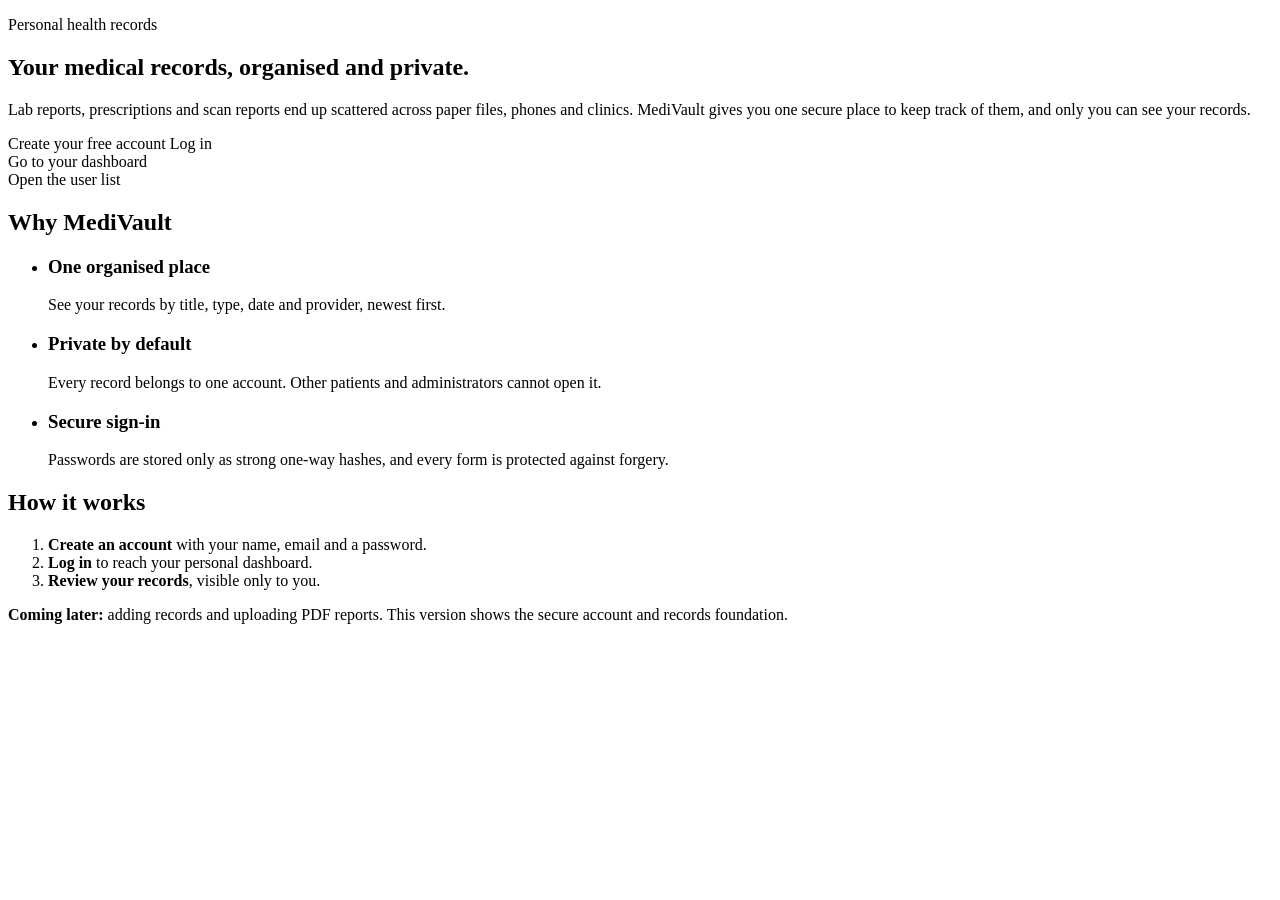
==== src/main/resources/templates/index.html @ 09ce409d "feat: implement MediVault milestone 1 Co-Authored-By: Claude Opus 5.5 <noreply@anthropic.com>" ====
<!DOCTYPE html>
<html xmlns:th="http://www.thymeleaf.org"
      xmlns:sec="http://www.thymeleaf.org/extras/spring-security"
      th:replace="~{layout :: layout(~{::title}, ~{::main})}">
<head>
    <title>MediVault &middot; Your medical records, organised and private</title>
</head>
<body>
<main id="main-content" tabindex="-1">
    <section class="hero" aria-labelledby="hero-title">
        <div class="container hero-inner">
            <p class="eyebrow">Personal health records</p>
            <h1 id="hero-title">Your medical records, organised and private.</h1>
            <p class="lead">
                Lab reports, prescriptions and scan reports end up scattered across paper files, phones and clinics.
                MediVault gives you one secure place to keep track of them, and only you can see your records.
            </p>
            <div class="actions" sec:authorize="isAnonymous()">
                <a class="button" th:href="@{/register}">Create your free account</a>
                <a class="button button-secondary" th:href="@{/login}">Log in</a>
            </div>
            <div class="actions" sec:authorize="hasRole('PATIENT')">
                <a class="button" th:href="@{/dashboard}">Go to your dashboard</a>
            </div>
            <div class="actions" sec:authorize="hasRole('ADMIN')">
                <a class="button" th:href="@{/admin}">Open the user list</a>
            </div>
        </div>
    </section>

    <section class="container section" aria-labelledby="features-title">
        <h2 id="features-title">Why MediVault</h2>
        <ul class="card-grid" role="list">
            <li class="card">
                <h3>One organised place</h3>
                <p>See your records by title, type, date and provider, newest first.</p>
            </li>
            <li class="card">
                <h3>Private by default</h3>
                <p>Every record belongs to one account. Other patients and administrators cannot open it.</p>
            </li>
            <li class="card">
                <h3>Secure sign-in</h3>
                <p>Passwords are stored only as strong one-way hashes, and every form is protected against forgery.</p>
            </li>
        </ul>
    </section>

    <section class="container section" aria-labelledby="how-title">
        <h2 id="how-title">How it works</h2>
        <ol class="steps">
            <li><strong>Create an account</strong> with your name, email and a password.</li>
            <li><strong>Log in</strong> to reach your personal dashboard.</li>
            <li><strong>Review your records</strong>, visible only to you.</li>
        </ol>
        <p class="notice">
            <strong>Coming later:</strong> adding records and uploading PDF reports. This version shows the secure
            account and records foundation.
        </p>
    </section>
</main>
</body>
</html>
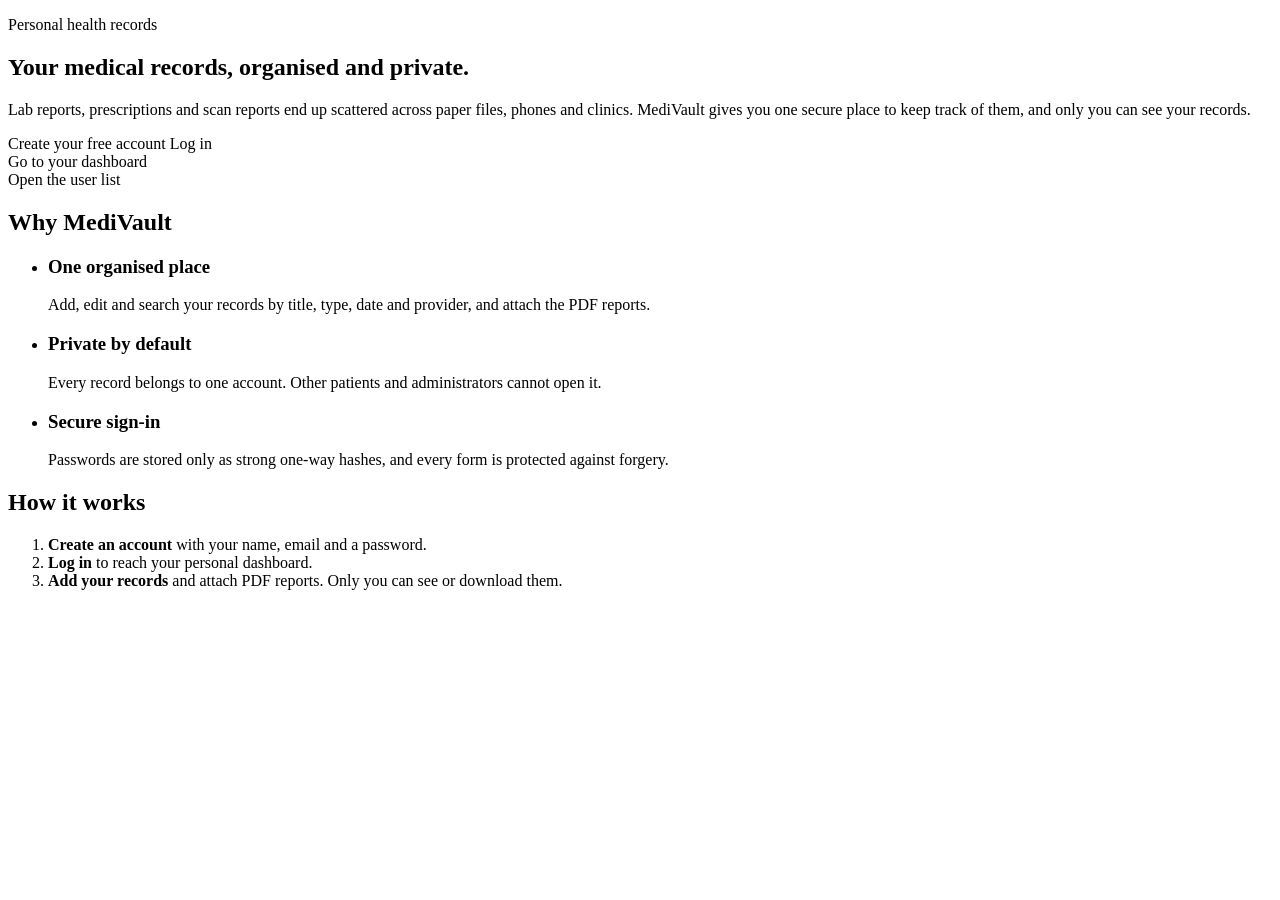
==== commit dca9862f: "feat: add record management and encrypted, verified document storage Record management (Milestone 3)" ====
--- a/src/main/resources/templates/index.html
+++ b/src/main/resources/templates/index.html
@@ -33,7 +33,7 @@
         <ul class="card-grid" role="list">
             <li class="card">
                 <h3>One organised place</h3>
-                <p>See your records by title, type, date and provider, newest first.</p>
+                <p>Add, edit and search your records by title, type, date and provider, and attach the PDF reports.</p>
             </li>
             <li class="card">
                 <h3>Private by default</h3>
@@ -51,12 +51,8 @@
         <ol class="steps">
             <li><strong>Create an account</strong> with your name, email and a password.</li>
             <li><strong>Log in</strong> to reach your personal dashboard.</li>
-            <li><strong>Review your records</strong>, visible only to you.</li>
+            <li><strong>Add your records</strong> and attach PDF reports. Only you can see or download them.</li>
         </ol>
-        <p class="notice">
-            <strong>Coming later:</strong> adding records and uploading PDF reports. This version shows the secure
-            account and records foundation.
-        </p>
     </section>
 </main>
 </body>
